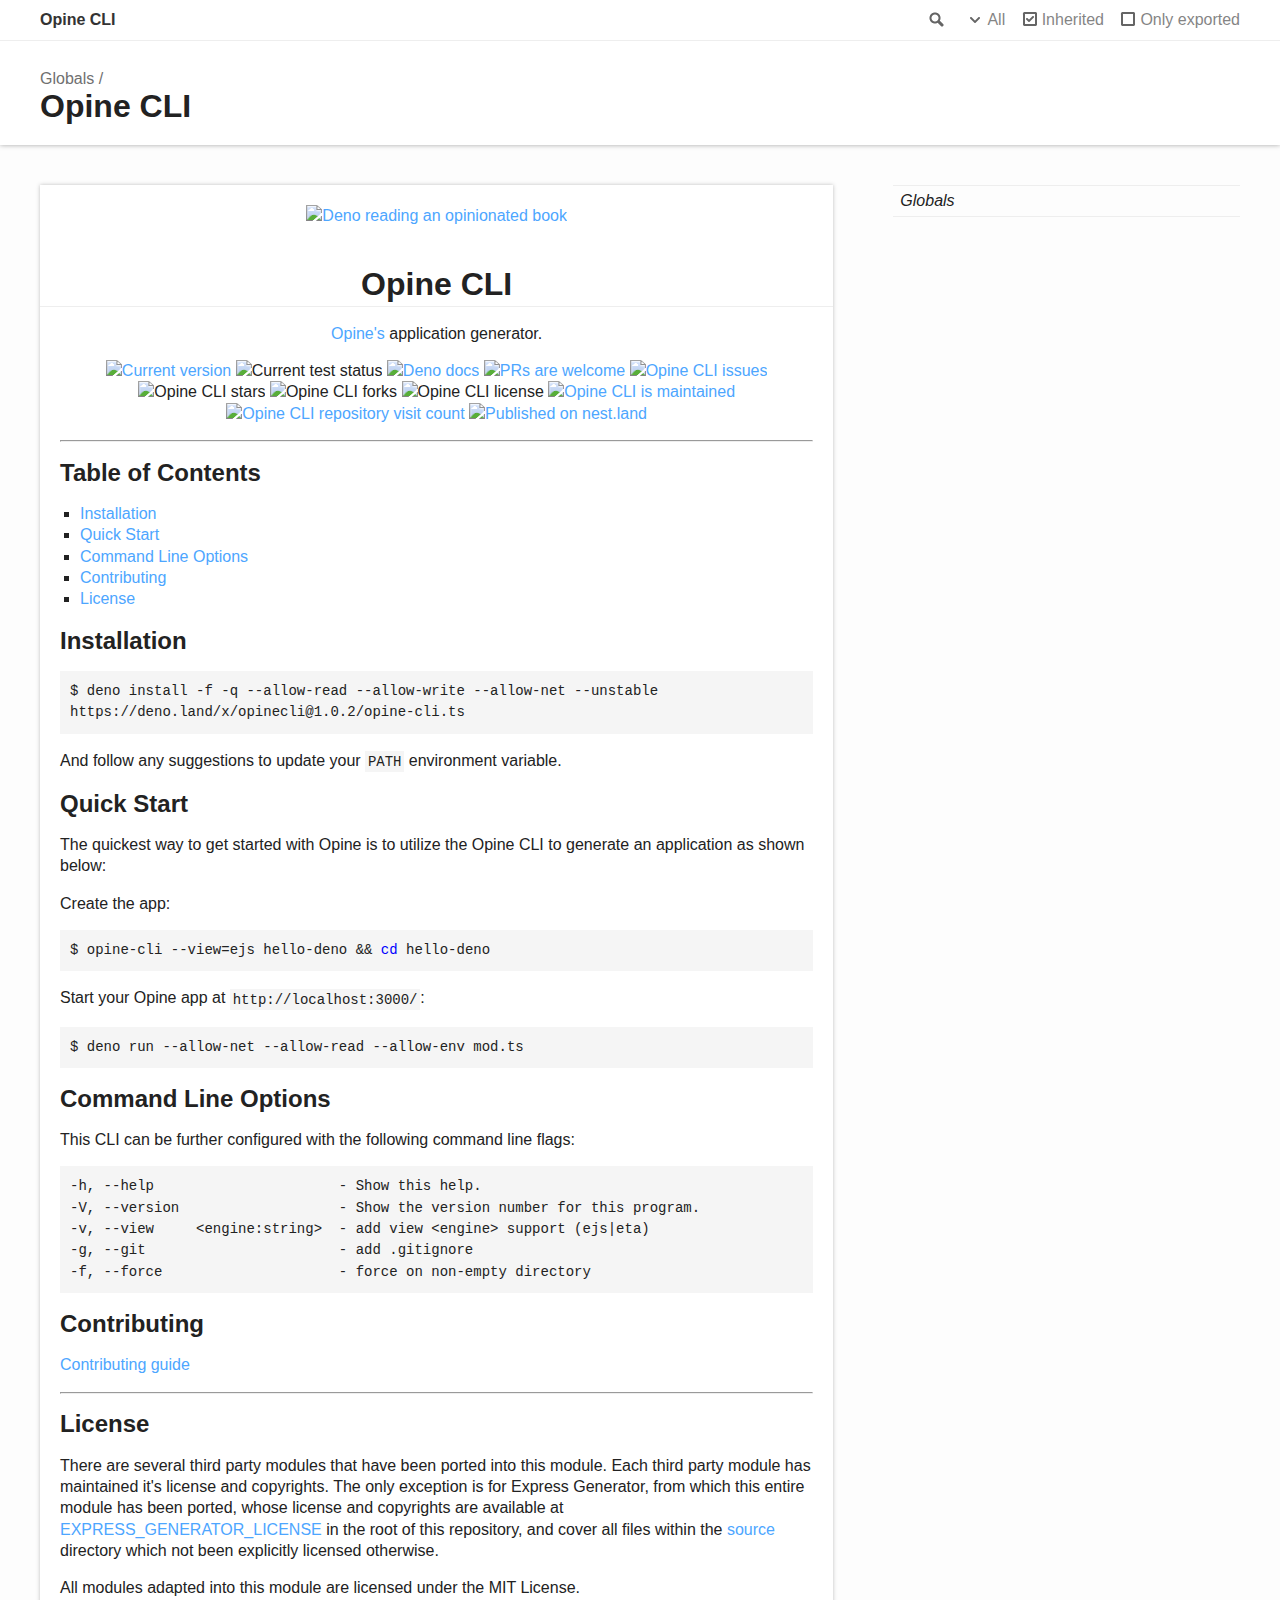
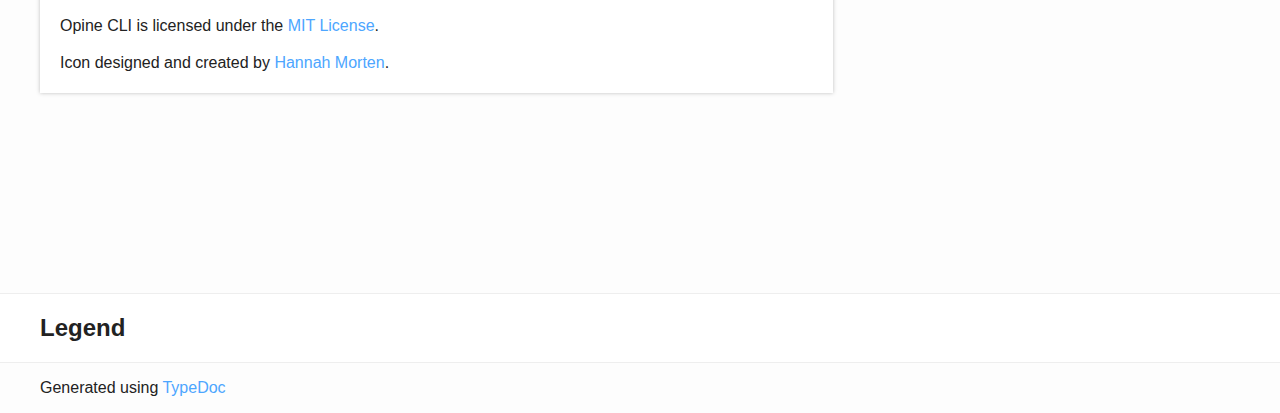
==== docs/index.html @ e6adaf99 "publish typedocs" ====
<!doctype html>
<html class="default no-js">
<head>
	<meta charset="utf-8">
	<meta http-equiv="X-UA-Compatible" content="IE=edge">
	<title>Opine CLI</title>
	<meta name="description" content="Documentation for Opine CLI">
	<meta name="viewport" content="width=device-width, initial-scale=1">
	<link rel="stylesheet" href="assets/css/main.css">
</head>
<body>
<header>
	<div class="tsd-page-toolbar">
		<div class="container">
			<div class="table-wrap">
				<div class="table-cell" id="tsd-search" data-index="assets/js/search.json" data-base=".">
					<div class="field">
						<label for="tsd-search-field" class="tsd-widget search no-caption">Search</label>
						<input id="tsd-search-field" type="text" />
					</div>
					<ul class="results">
						<li class="state loading">Preparing search index...</li>
						<li class="state failure">The search index is not available</li>
					</ul>
					<a href="index.html" class="title">Opine CLI</a>
				</div>
				<div class="table-cell" id="tsd-widgets">
					<div id="tsd-filter">
						<a href="#" class="tsd-widget options no-caption" data-toggle="options">Options</a>
						<div class="tsd-filter-group">
							<div class="tsd-select" id="tsd-filter-visibility">
								<span class="tsd-select-label">All</span>
								<ul class="tsd-select-list">
									<li data-value="public">Public</li>
									<li data-value="protected">Public/Protected</li>
									<li data-value="private" class="selected">All</li>
								</ul>
							</div>
							<input type="checkbox" id="tsd-filter-inherited" checked />
							<label class="tsd-widget" for="tsd-filter-inherited">Inherited</label>
							<input type="checkbox" id="tsd-filter-only-exported" />
							<label class="tsd-widget" for="tsd-filter-only-exported">Only exported</label>
						</div>
					</div>
					<a href="#" class="tsd-widget menu no-caption" data-toggle="menu">Menu</a>
				</div>
			</div>
		</div>
	</div>
	<div class="tsd-page-title">
		<div class="container">
			<ul class="tsd-breadcrumb">
				<li>
					<a href="globals.html">Globals</a>
				</li>
			</ul>
			<h1>Opine CLI</h1>
		</div>
	</div>
</header>
<div class="container container-main">
	<div class="row">
		<div class="col-8 col-content">
			<div class="tsd-panel tsd-typography">
				<p align="center">
					<a href="https://www.linkedin.com/in/hannah-morten-b1218017a/"><img height="200" style="height:200px;" src="https://github.com/cmorten/opine-cli/raw/main/.github/icon.png" alt="Deno reading an opinionated book"></a>
					<h1 align="center">Opine CLI</h1>
				</p>
				<p align="center">
				<a href="https://github.com/asos-craigmorten/opine">Opine's</a> application generator.</p>
				<p align="center">
					<a href="https://github.com/cmorten/opine-cli/tags/"><img src="https://img.shields.io/github/tag/cmorten/opine-cli" alt="Current version" /></a>
					<img src="https://github.com/cmorten/opine-cli/workflows/Test/badge.svg" alt="Current test status" />
					<a href="https://doc.deno.land/https/deno.land/x/opinecli/opine-cli.ts"><img src="https://doc.deno.land/badge.svg" alt="Deno docs" /></a>
					<a href="http://makeapullrequest.com"><img src="https://img.shields.io/badge/PRs-welcome-brightgreen.svg" alt="PRs are welcome" /></a>
					<a href="https://github.com/cmorten/opine-cli/issues/"><img src="https://img.shields.io/github/issues/cmorten/opine-cli" alt="Opine CLI issues" /></a>
					<img src="https://img.shields.io/github/stars/cmorten/opine-cli" alt="Opine CLI stars" />
					<img src="https://img.shields.io/github/forks/cmorten/opine-cli" alt="Opine CLI forks" />
					<img src="https://img.shields.io/github/license/cmorten/opine-cli" alt="Opine CLI license" />
					<a href="https://github.com/cmorten/opine-cli/graphs/commit-activity"><img src="https://img.shields.io/badge/Maintained%3F-yes-green.svg" alt="Opine CLI is maintained" /></a>
					<a href="http://hits.dwyl.com/cmorten/opine-cli"><img src="http://hits.dwyl.com/cmorten/opine-cli.svg" alt="Opine CLI repository visit count" /></a>
					<a href="https://nest.land/package/opinecli"><img src="https://nest.land/badge.svg" alt="Published on nest.land" /></a>
				</p>
				<hr>
				<a href="#table-of-contents" id="table-of-contents" style="color: inherit; text-decoration: none;">
					<h2>Table of Contents</h2>
				</a>
				<ul>
					<li><a href="#installation">Installation</a></li>
					<li><a href="#quick-start">Quick Start</a></li>
					<li><a href="#command-line-options">Command Line Options</a></li>
					<li><a href="#contributing">Contributing</a></li>
					<li><a href="#license">License</a></li>
				</ul>
				<a href="#installation" id="installation" style="color: inherit; text-decoration: none;">
					<h2>Installation</h2>
				</a>
				<pre><code class="language-console"><span class="hljs-meta">$</span><span class="bash"> deno install -f -q --allow-read --allow-write --allow-net --unstable https://deno.land/x/opinecli@1.0.2/opine-cli.ts</span></code></pre>
				<p>And follow any suggestions to update your <code>PATH</code> environment variable.</p>
				<a href="#quick-start" id="quick-start" style="color: inherit; text-decoration: none;">
					<h2>Quick Start</h2>
				</a>
				<p>The quickest way to get started with Opine is to utilize the Opine CLI to generate an application as shown below:</p>
				<p>Create the app:</p>
				<pre><code class="language-console"><span class="hljs-meta">$</span><span class="bash"> opine-cli --view=ejs hello-deno &amp;&amp; <span class="hljs-built_in">cd</span> hello-deno</span></code></pre>
				<p>Start your Opine app at <code>http://localhost:3000/</code>:</p>
				<pre><code class="language-console"><span class="hljs-meta">$</span><span class="bash"> deno run --allow-net --allow-read --allow-env mod.ts</span></code></pre>
				<a href="#command-line-options" id="command-line-options" style="color: inherit; text-decoration: none;">
					<h2>Command Line Options</h2>
				</a>
				<p>This CLI can be further configured with the following command line flags:</p>
				<pre><code class="language-txt">-h, --help                      - Show this help.
-V, --version                   - Show the version number for this program.  
-v, --view     &lt;engine:string&gt;  - add view &lt;engine&gt; support (ejs|eta)        
-g, --git                       - add .gitignore                             
-f, --force                     - force on non-empty directory     </code></pre>
				<a href="#contributing" id="contributing" style="color: inherit; text-decoration: none;">
					<h2>Contributing</h2>
				</a>
				<p><a href="https://github.com/cmorten/opine-cli/blob/main/.github/CONTRIBUTING.md">Contributing guide</a></p>
				<hr>
				<a href="#license" id="license" style="color: inherit; text-decoration: none;">
					<h2>License</h2>
				</a>
				<p>There are several third party modules that have been ported into this module. Each third party module has maintained it&#39;s license and copyrights. The only exception is for Express Generator, from which this entire module has been ported, whose license and copyrights are available at <a href="./EXPRESS_GENERATOR_LICENSE.md">EXPRESS_GENERATOR_LICENSE</a> in the root of this repository, and cover all files within the <a href="./src">source</a> directory which not been explicitly licensed otherwise.</p>
				<p>All modules adapted into this module are licensed under the MIT License.</p>
				<p>Opine CLI is licensed under the <a href="./LICENSE.md">MIT License</a>.</p>
				<p>Icon designed and created by <a href="https://www.linkedin.com/in/hannah-morten-b1218017a/">Hannah Morten</a>.</p>
			</div>
		</div>
		<div class="col-4 col-menu menu-sticky-wrap menu-highlight">
			<nav class="tsd-navigation primary">
				<ul>
					<li class="globals  ">
						<a href="globals.html"><em>Globals</em></a>
					</li>
				</ul>
			</nav>
			<nav class="tsd-navigation secondary menu-sticky">
				<ul class="before-current">
				</ul>
			</nav>
		</div>
	</div>
</div>
<footer class="with-border-bottom">
	<div class="container">
		<h2>Legend</h2>
		<div class="tsd-legend-group">
		</div>
	</div>
</footer>
<div class="container tsd-generator">
	<p>Generated using <a href="https://typedoc.org/" target="_blank">TypeDoc</a></p>
</div>
<div class="overlay"></div>
<script src="assets/js/main.js"></script>
</body>
</html>
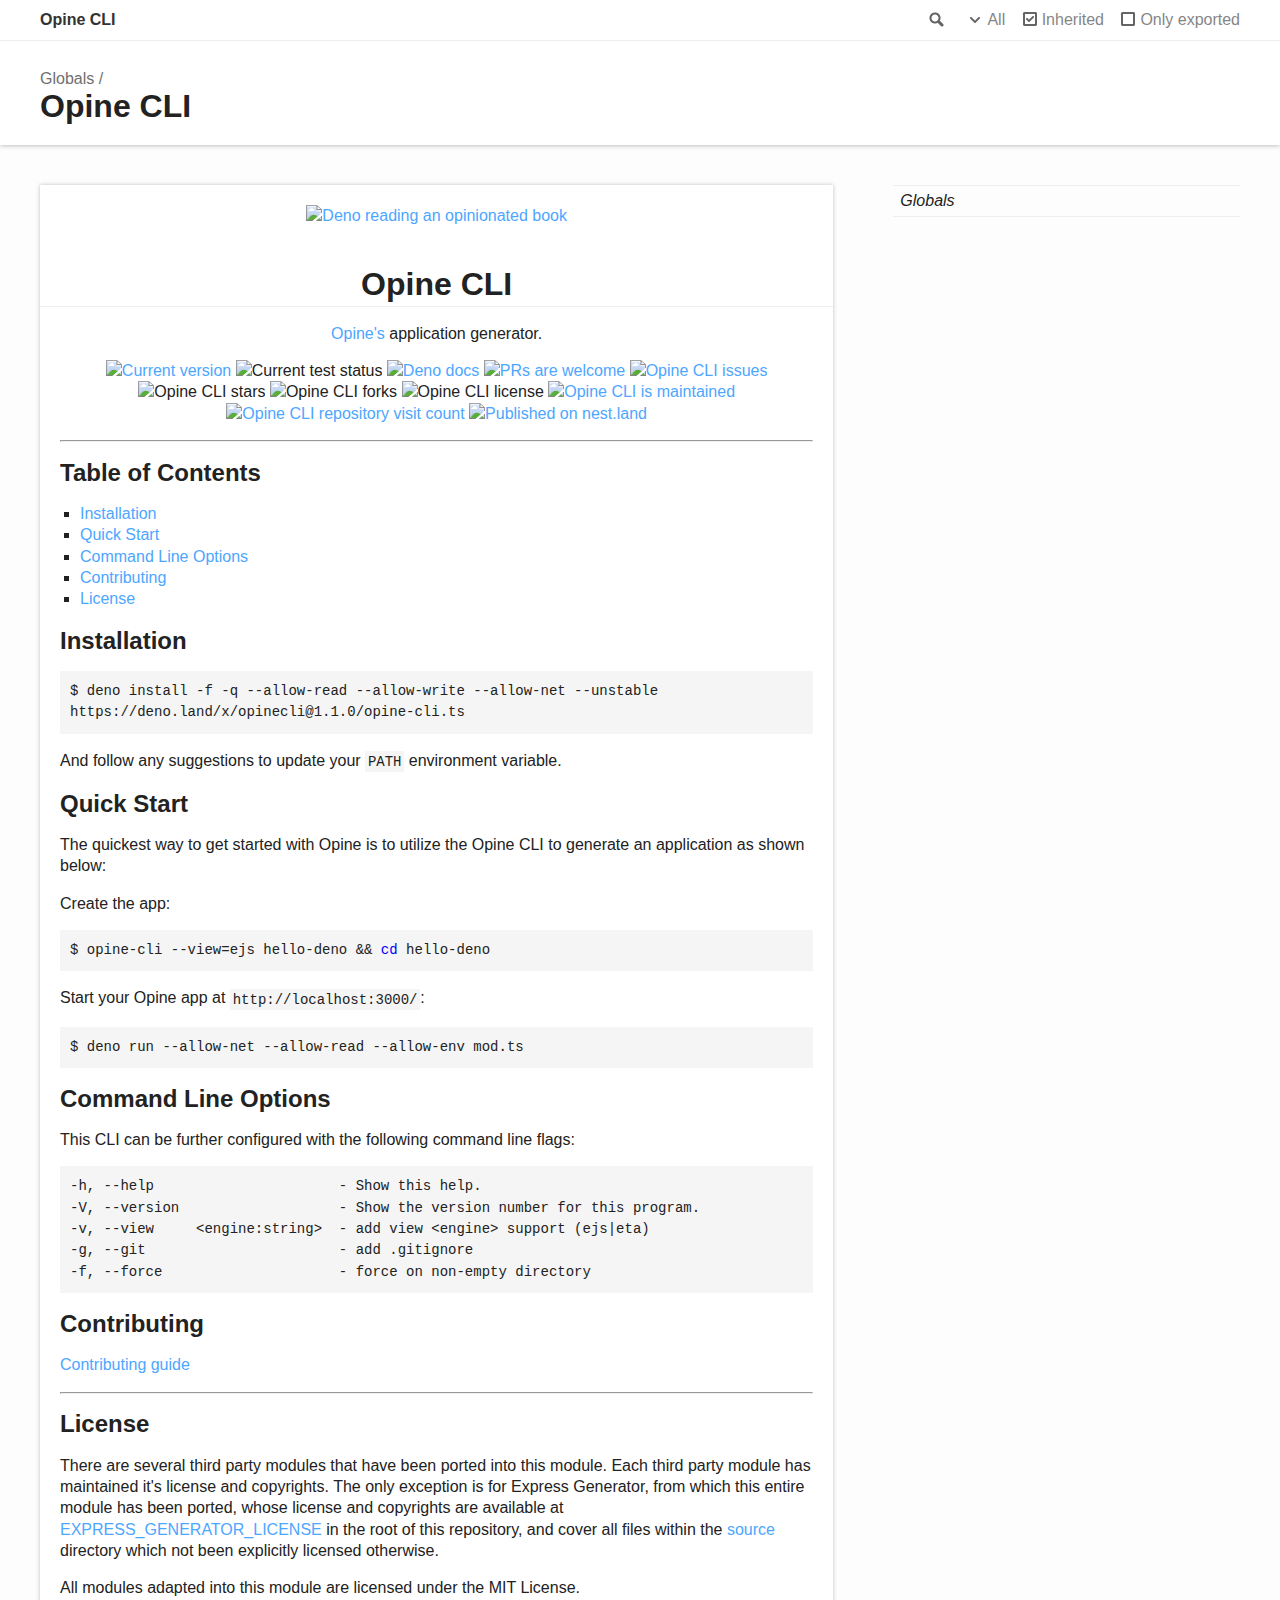
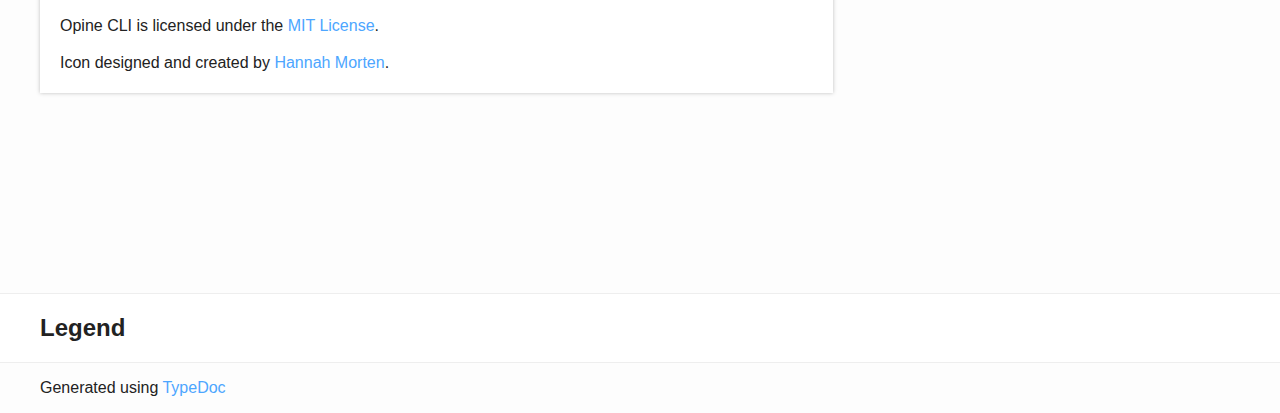
==== commit d1d1c19b: "feat: 1.1.0" ====
--- a/docs/index.html
+++ b/docs/index.html
@@ -95,7 +95,7 @@
 				<a href="#installation" id="installation" style="color: inherit; text-decoration: none;">
 					<h2>Installation</h2>
 				</a>
-				<pre><code class="language-console"><span class="hljs-meta">$</span><span class="bash"> deno install -f -q --allow-read --allow-write --allow-net --unstable https://deno.land/x/opinecli@1.0.2/opine-cli.ts</span></code></pre>
+				<pre><code class="language-console"><span class="hljs-meta">$</span><span class="bash"> deno install -f -q --allow-read --allow-write --allow-net --unstable https://deno.land/x/opinecli@1.1.0/opine-cli.ts</span></code></pre>
 				<p>And follow any suggestions to update your <code>PATH</code> environment variable.</p>
 				<a href="#quick-start" id="quick-start" style="color: inherit; text-decoration: none;">
 					<h2>Quick Start</h2>
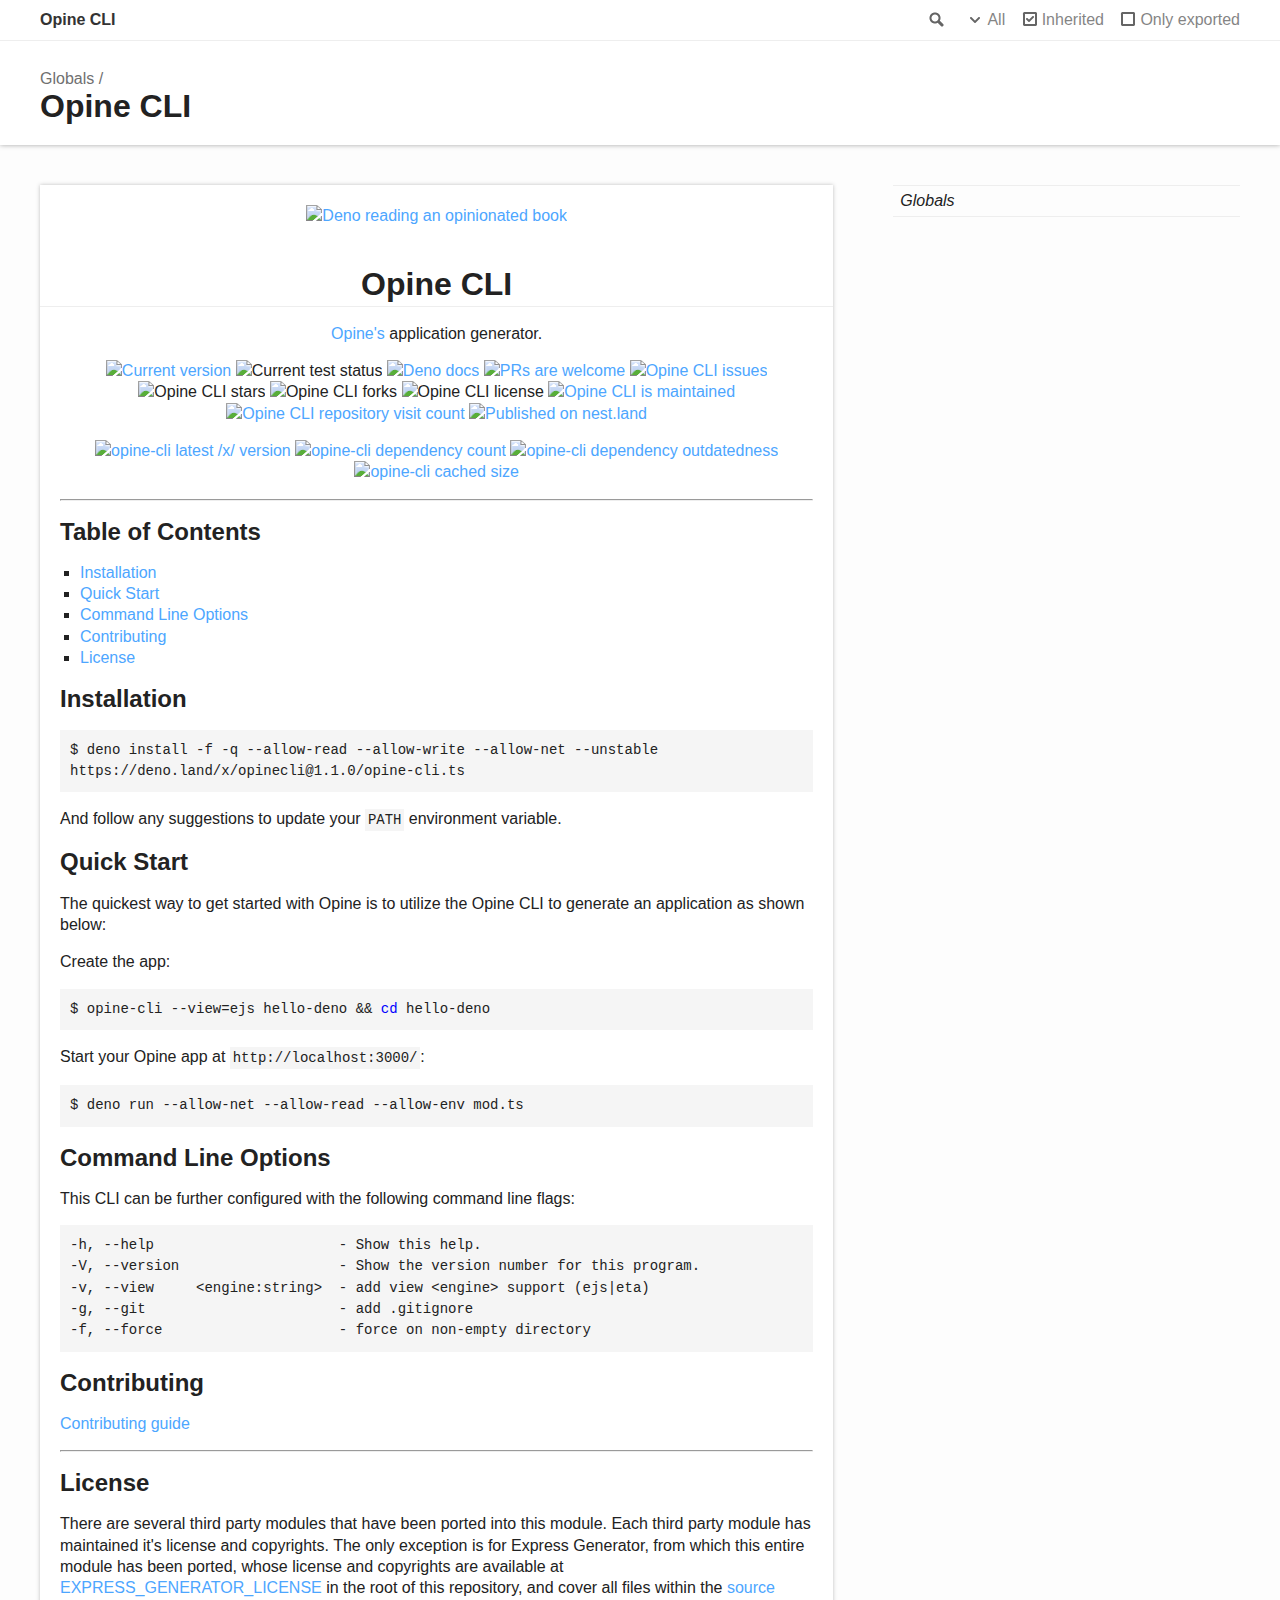
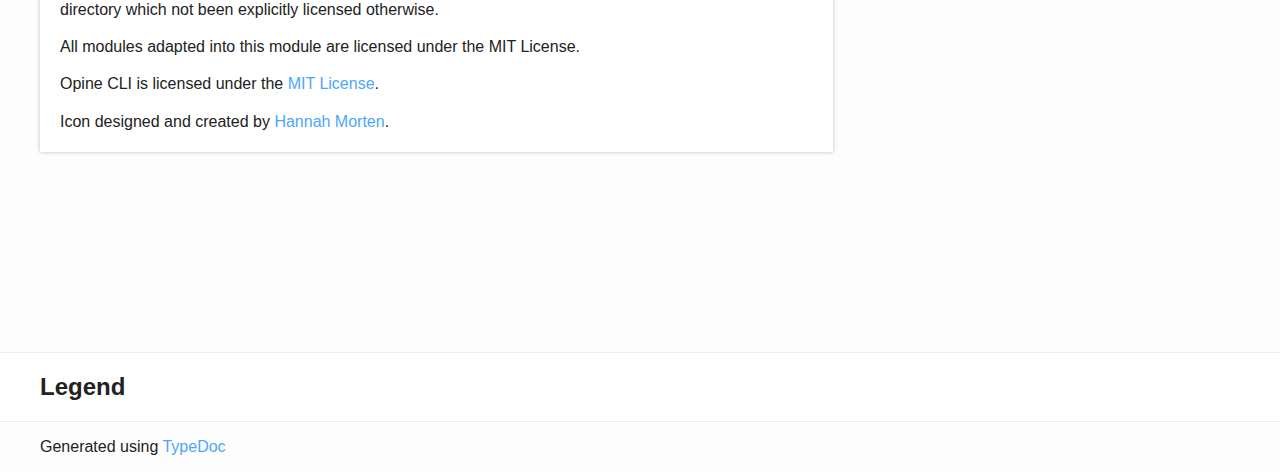
==== commit 25563d7d: "publish typedocs" ====
--- a/docs/index.html
+++ b/docs/index.html
@@ -81,6 +81,12 @@
 					<a href="http://hits.dwyl.com/cmorten/opine-cli"><img src="http://hits.dwyl.com/cmorten/opine-cli.svg" alt="Opine CLI repository visit count" /></a>
 					<a href="https://nest.land/package/opinecli"><img src="https://nest.land/badge.svg" alt="Published on nest.land" /></a>
 				</p>
+				<p align="center">
+					<a href="https://deno.land/x/opinecli"><img src="https://img.shields.io/endpoint?url=https%3A%2F%2Fdeno-visualizer.danopia.net%2Fshields%2Flatest-version%2Fx%2Fopinecli%2Fmod.ts" alt="opine-cli latest /x/ version" /></a>
+					<a href="https://deno-visualizer.danopia.net/dependencies-of/https/deno.land/x/opinecli/mod.ts"><img src="https://img.shields.io/endpoint?url=https%3A%2F%2Fdeno-visualizer.danopia.net%2Fshields%2Fdep-count%2Fx%2Fopinecli%2Fmod.ts" alt="opine-cli dependency count" /></a>
+					<a href="https://deno-visualizer.danopia.net/dependencies-of/https/deno.land/x/opinecli/mod.ts"><img src="https://img.shields.io/endpoint?url=https%3A%2F%2Fdeno-visualizer.danopia.net%2Fshields%2Fupdates%2Fx%2Fopinecli%2Fmod.ts" alt="opine-cli dependency outdatedness" /></a>
+					<a href="https://deno-visualizer.danopia.net/dependencies-of/https/deno.land/x/opinecli/mod.ts"><img src="https://img.shields.io/endpoint?url=https%3A%2F%2Fdeno-visualizer.danopia.net%2Fshields%2Fcache-size%2Fx%2Fopinecli%2Fmod.ts" alt="opine-cli cached size" /></a>
+				</p>
 				<hr>
 				<a href="#table-of-contents" id="table-of-contents" style="color: inherit; text-decoration: none;">
 					<h2>Table of Contents</h2>
@@ -95,16 +101,19 @@
 				<a href="#installation" id="installation" style="color: inherit; text-decoration: none;">
 					<h2>Installation</h2>
 				</a>
-				<pre><code class="language-console"><span class="hljs-meta">$</span><span class="bash"> deno install -f -q --allow-read --allow-write --allow-net --unstable https://deno.land/x/opinecli@1.1.0/opine-cli.ts</span></code></pre>
+				<pre><code class="language-console"><span class="hljs-meta">$</span><span class="bash"> deno install -f -q --allow-read --allow-write --allow-net --unstable https://deno.land/x/opinecli@1.1.0/opine-cli.ts</span>
+</code></pre>
 				<p>And follow any suggestions to update your <code>PATH</code> environment variable.</p>
 				<a href="#quick-start" id="quick-start" style="color: inherit; text-decoration: none;">
 					<h2>Quick Start</h2>
 				</a>
 				<p>The quickest way to get started with Opine is to utilize the Opine CLI to generate an application as shown below:</p>
 				<p>Create the app:</p>
-				<pre><code class="language-console"><span class="hljs-meta">$</span><span class="bash"> opine-cli --view=ejs hello-deno &amp;&amp; <span class="hljs-built_in">cd</span> hello-deno</span></code></pre>
+				<pre><code class="language-console"><span class="hljs-meta">$</span><span class="bash"> opine-cli --view=ejs hello-deno &amp;&amp; <span class="hljs-built_in">cd</span> hello-deno</span>
+</code></pre>
 				<p>Start your Opine app at <code>http://localhost:3000/</code>:</p>
-				<pre><code class="language-console"><span class="hljs-meta">$</span><span class="bash"> deno run --allow-net --allow-read --allow-env mod.ts</span></code></pre>
+				<pre><code class="language-console"><span class="hljs-meta">$</span><span class="bash"> deno run --allow-net --allow-read --allow-env mod.ts</span>
+</code></pre>
 				<a href="#command-line-options" id="command-line-options" style="color: inherit; text-decoration: none;">
 					<h2>Command Line Options</h2>
 				</a>
@@ -113,7 +122,8 @@
 -V, --version                   - Show the version number for this program.  
 -v, --view     &lt;engine:string&gt;  - add view &lt;engine&gt; support (ejs|eta)        
 -g, --git                       - add .gitignore                             
--f, --force                     - force on non-empty directory     </code></pre>
+-f, --force                     - force on non-empty directory     
+</code></pre>
 				<a href="#contributing" id="contributing" style="color: inherit; text-decoration: none;">
 					<h2>Contributing</h2>
 				</a>
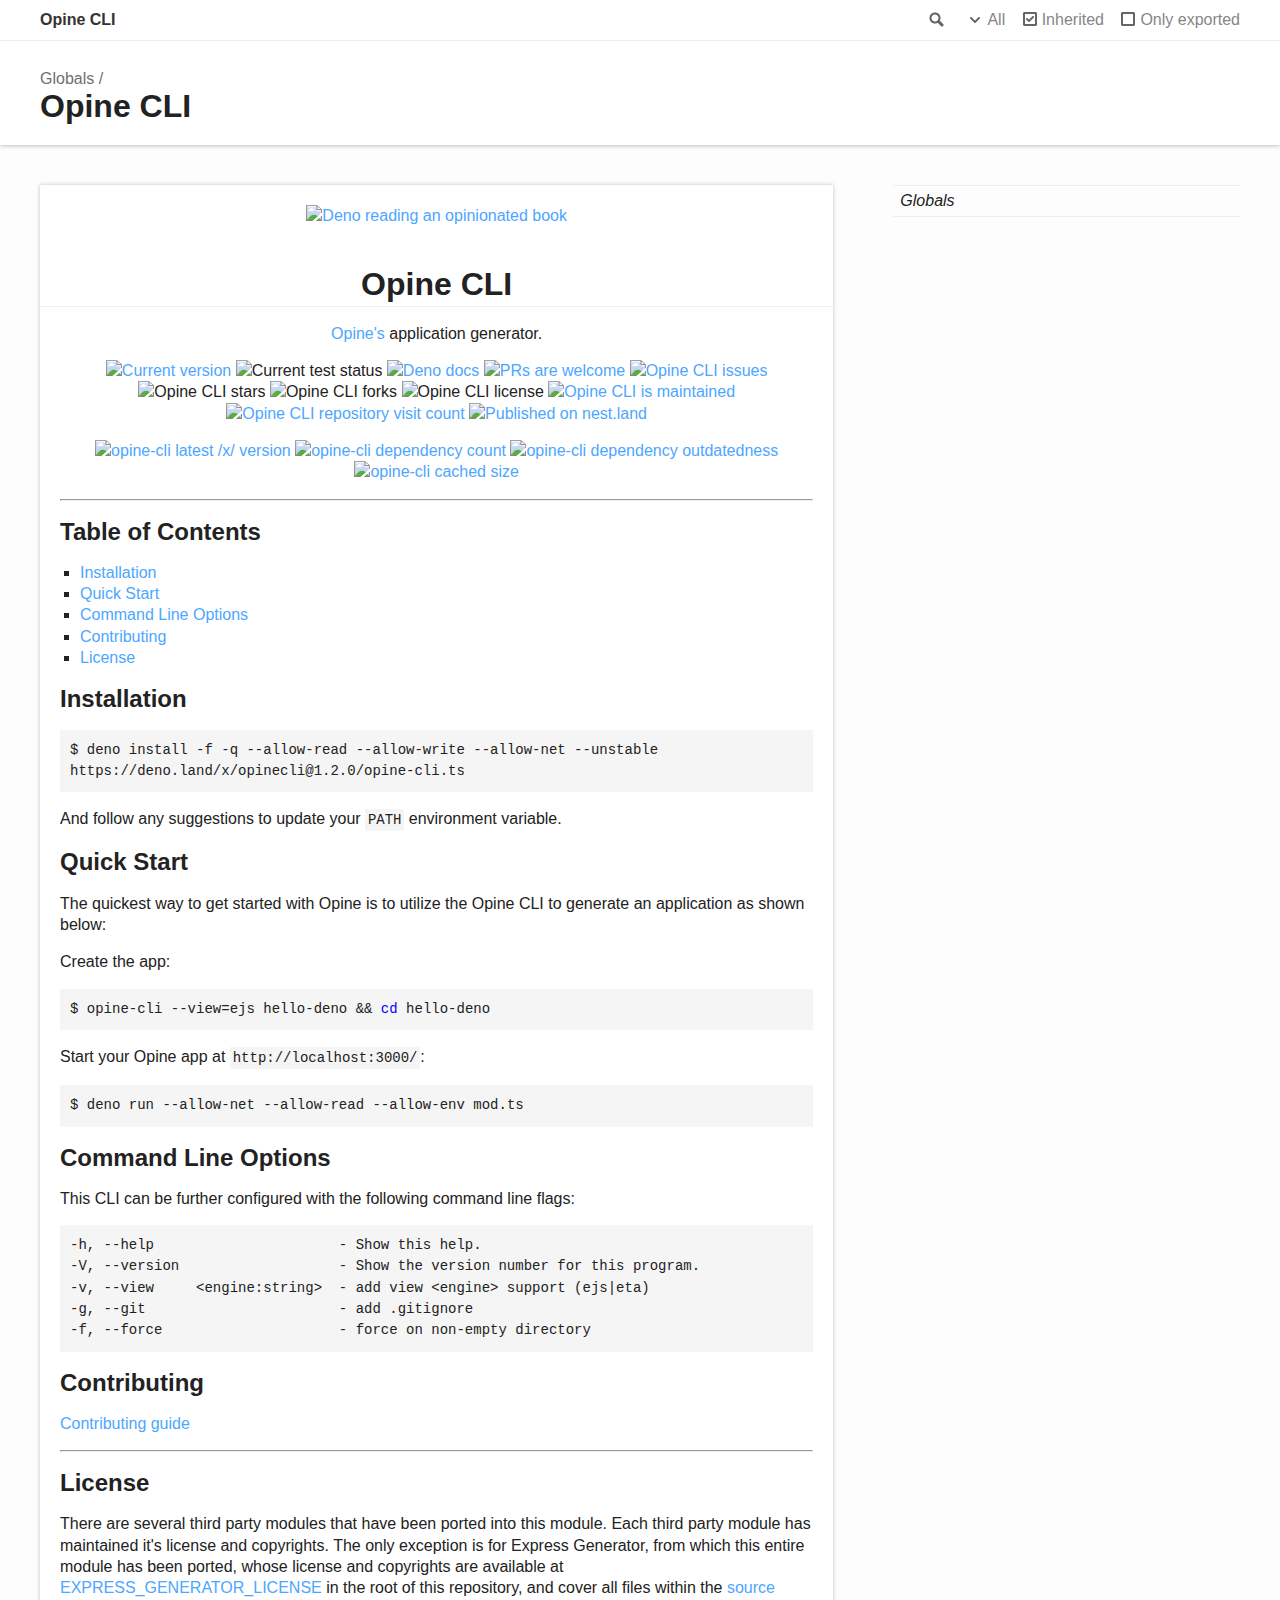
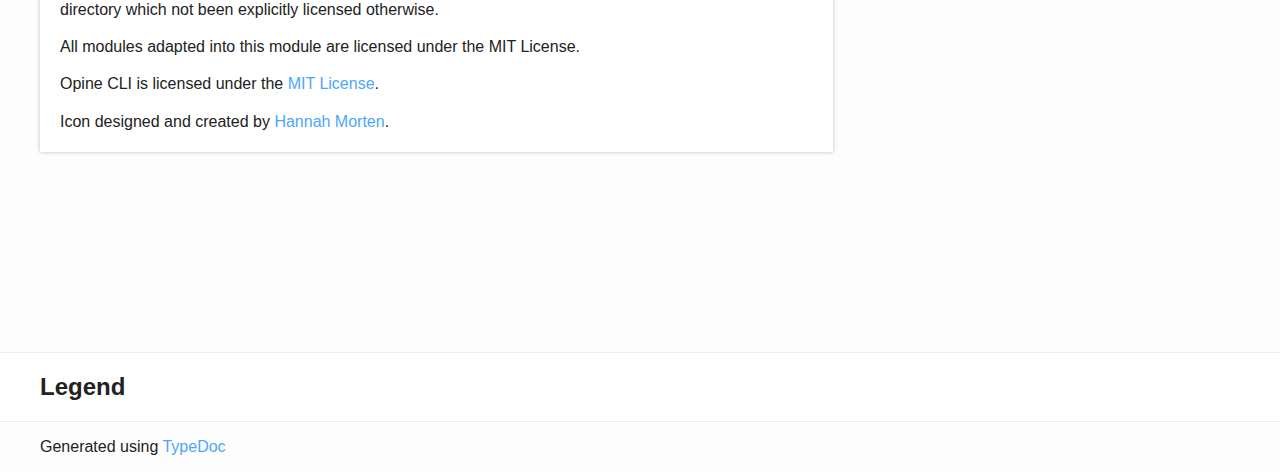
==== commit 0b0ca370: "feat: deno 1.9.2" ====
--- a/docs/index.html
+++ b/docs/index.html
@@ -82,10 +82,10 @@
 					<a href="https://nest.land/package/opinecli"><img src="https://nest.land/badge.svg" alt="Published on nest.land" /></a>
 				</p>
 				<p align="center">
-					<a href="https://deno.land/x/opinecli"><img src="https://img.shields.io/endpoint?url=https%3A%2F%2Fdeno-visualizer.danopia.net%2Fshields%2Flatest-version%2Fx%2Fopinecli%2Fmod.ts" alt="opine-cli latest /x/ version" /></a>
-					<a href="https://deno-visualizer.danopia.net/dependencies-of/https/deno.land/x/opinecli/mod.ts"><img src="https://img.shields.io/endpoint?url=https%3A%2F%2Fdeno-visualizer.danopia.net%2Fshields%2Fdep-count%2Fx%2Fopinecli%2Fmod.ts" alt="opine-cli dependency count" /></a>
-					<a href="https://deno-visualizer.danopia.net/dependencies-of/https/deno.land/x/opinecli/mod.ts"><img src="https://img.shields.io/endpoint?url=https%3A%2F%2Fdeno-visualizer.danopia.net%2Fshields%2Fupdates%2Fx%2Fopinecli%2Fmod.ts" alt="opine-cli dependency outdatedness" /></a>
-					<a href="https://deno-visualizer.danopia.net/dependencies-of/https/deno.land/x/opinecli/mod.ts"><img src="https://img.shields.io/endpoint?url=https%3A%2F%2Fdeno-visualizer.danopia.net%2Fshields%2Fcache-size%2Fx%2Fopinecli%2Fmod.ts" alt="opine-cli cached size" /></a>
+					<a href="https://deno.land/x/opinecli"><img src="https://img.shields.io/endpoint?url=https%3A%2F%2Fdeno-visualizer.danopia.net%2Fshields%2Flatest-version%2Fx%2Fopinecli%2Fopine-cli.ts" alt="opine-cli latest /x/ version" /></a>
+					<a href="https://deno-visualizer.danopia.net/dependencies-of/https/deno.land/x/opinecli/opine-cli.ts"><img src="https://img.shields.io/endpoint?url=https%3A%2F%2Fdeno-visualizer.danopia.net%2Fshields%2Fdep-count%2Fx%2Fopinecli%2Fopine-cli.ts" alt="opine-cli dependency count" /></a>
+					<a href="https://deno-visualizer.danopia.net/dependencies-of/https/deno.land/x/opinecli/opine-cli.ts"><img src="https://img.shields.io/endpoint?url=https%3A%2F%2Fdeno-visualizer.danopia.net%2Fshields%2Fupdates%2Fx%2Fopinecli%2Fopine-cli.ts" alt="opine-cli dependency outdatedness" /></a>
+					<a href="https://deno-visualizer.danopia.net/dependencies-of/https/deno.land/x/opinecli/opine-cli.ts"><img src="https://img.shields.io/endpoint?url=https%3A%2F%2Fdeno-visualizer.danopia.net%2Fshields%2Fcache-size%2Fx%2Fopinecli%2Fopine-cli.ts" alt="opine-cli cached size" /></a>
 				</p>
 				<hr>
 				<a href="#table-of-contents" id="table-of-contents" style="color: inherit; text-decoration: none;">
@@ -101,7 +101,7 @@
 				<a href="#installation" id="installation" style="color: inherit; text-decoration: none;">
 					<h2>Installation</h2>
 				</a>
-				<pre><code class="language-console"><span class="hljs-meta">$</span><span class="bash"> deno install -f -q --allow-read --allow-write --allow-net --unstable https://deno.land/x/opinecli@1.1.0/opine-cli.ts</span>
+				<pre><code class="language-console"><span class="hljs-meta">$</span><span class="bash"> deno install -f -q --allow-read --allow-write --allow-net --unstable https://deno.land/x/opinecli@1.2.0/opine-cli.ts</span>
 </code></pre>
 				<p>And follow any suggestions to update your <code>PATH</code> environment variable.</p>
 				<a href="#quick-start" id="quick-start" style="color: inherit; text-decoration: none;">
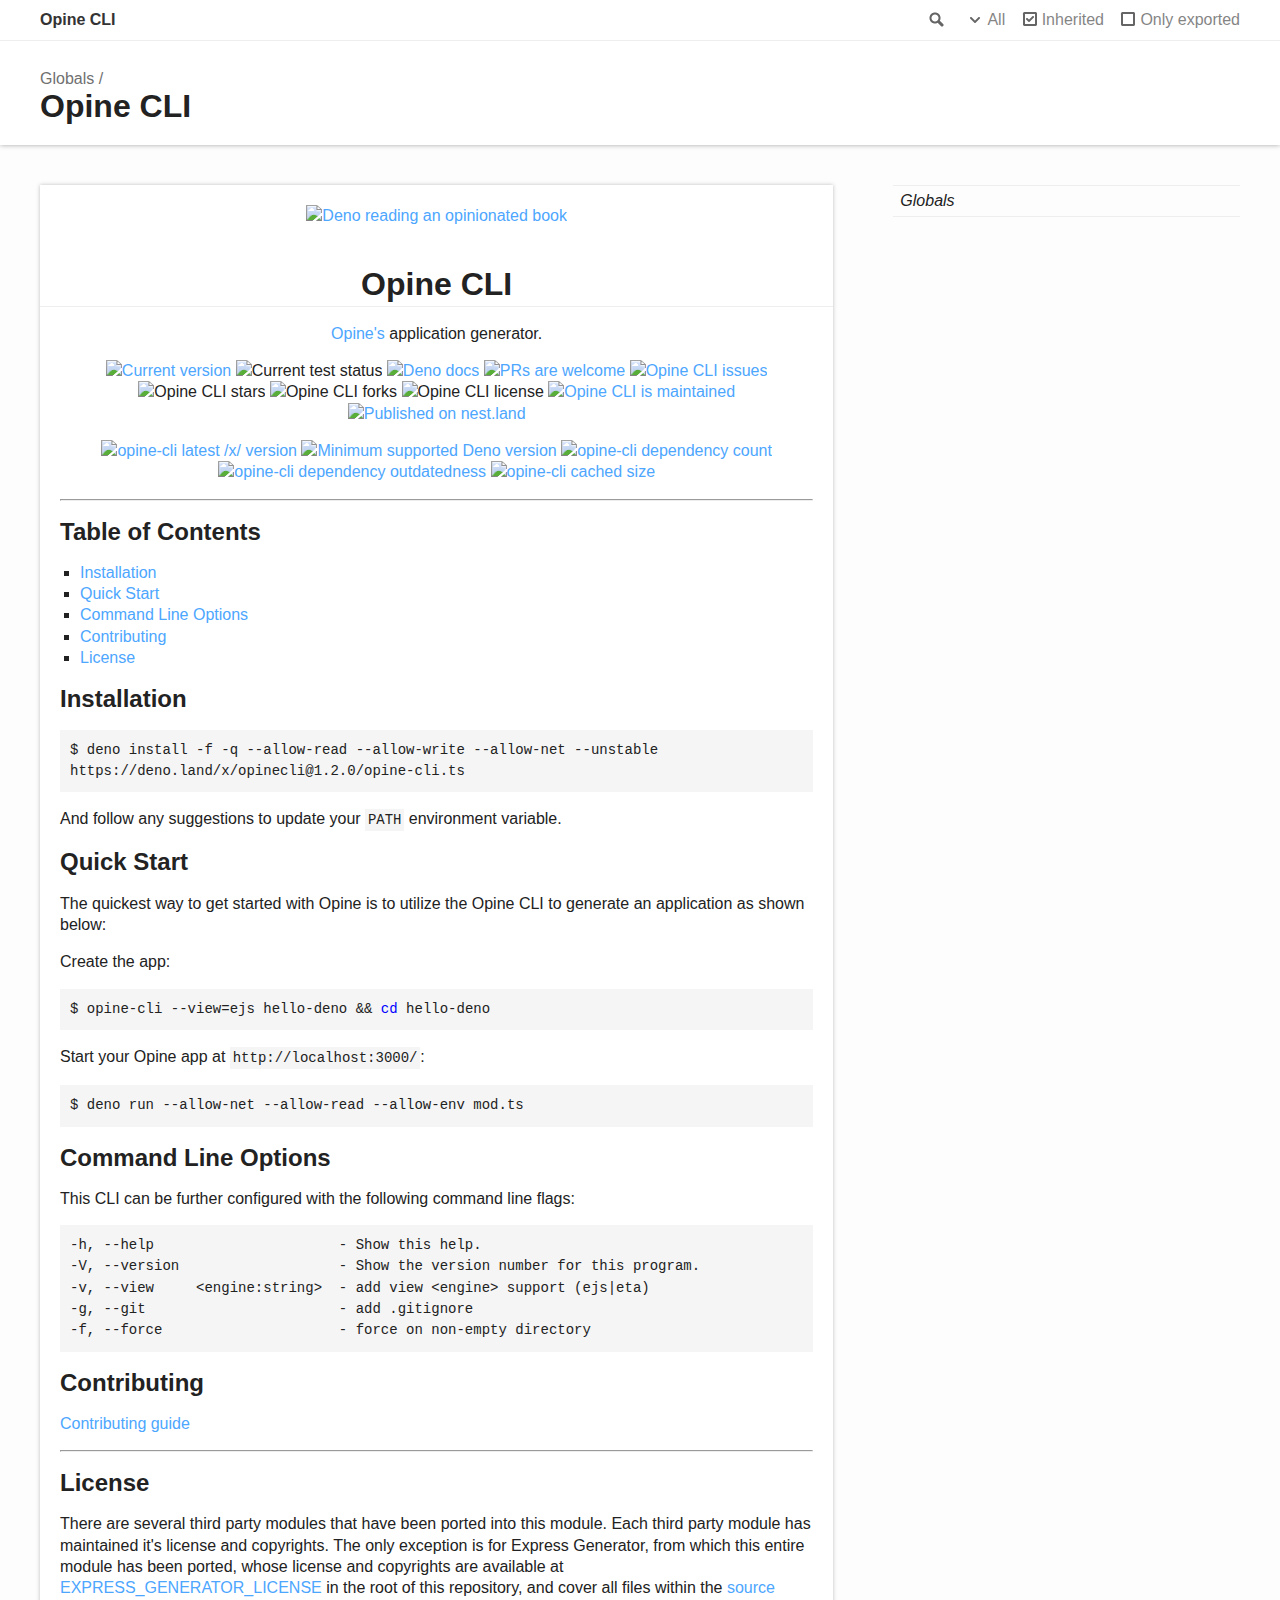
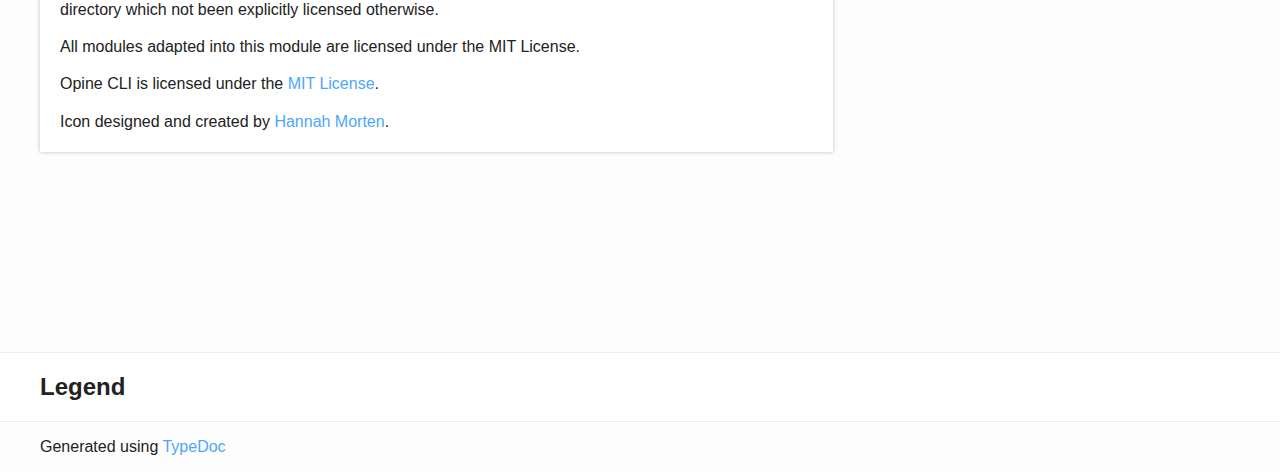
==== commit 44cb6714: "publish typedocs" ====
--- a/docs/index.html
+++ b/docs/index.html
@@ -78,11 +78,11 @@
 					<img src="https://img.shields.io/github/forks/cmorten/opine-cli" alt="Opine CLI forks" />
 					<img src="https://img.shields.io/github/license/cmorten/opine-cli" alt="Opine CLI license" />
 					<a href="https://github.com/cmorten/opine-cli/graphs/commit-activity"><img src="https://img.shields.io/badge/Maintained%3F-yes-green.svg" alt="Opine CLI is maintained" /></a>
-					<a href="http://hits.dwyl.com/cmorten/opine-cli"><img src="http://hits.dwyl.com/cmorten/opine-cli.svg" alt="Opine CLI repository visit count" /></a>
 					<a href="https://nest.land/package/opinecli"><img src="https://nest.land/badge.svg" alt="Published on nest.land" /></a>
 				</p>
 				<p align="center">
 					<a href="https://deno.land/x/opinecli"><img src="https://img.shields.io/endpoint?url=https%3A%2F%2Fdeno-visualizer.danopia.net%2Fshields%2Flatest-version%2Fx%2Fopinecli%2Fopine-cli.ts" alt="opine-cli latest /x/ version" /></a>
+					<a href="https://github.com/denoland/deno/blob/main/Releases.md"><img src="https://img.shields.io/badge/deno-^1.9.2-brightgreen?logo=deno" alt="Minimum supported Deno version" /></a>
 					<a href="https://deno-visualizer.danopia.net/dependencies-of/https/deno.land/x/opinecli/opine-cli.ts"><img src="https://img.shields.io/endpoint?url=https%3A%2F%2Fdeno-visualizer.danopia.net%2Fshields%2Fdep-count%2Fx%2Fopinecli%2Fopine-cli.ts" alt="opine-cli dependency count" /></a>
 					<a href="https://deno-visualizer.danopia.net/dependencies-of/https/deno.land/x/opinecli/opine-cli.ts"><img src="https://img.shields.io/endpoint?url=https%3A%2F%2Fdeno-visualizer.danopia.net%2Fshields%2Fupdates%2Fx%2Fopinecli%2Fopine-cli.ts" alt="opine-cli dependency outdatedness" /></a>
 					<a href="https://deno-visualizer.danopia.net/dependencies-of/https/deno.land/x/opinecli/opine-cli.ts"><img src="https://img.shields.io/endpoint?url=https%3A%2F%2Fdeno-visualizer.danopia.net%2Fshields%2Fcache-size%2Fx%2Fopinecli%2Fopine-cli.ts" alt="opine-cli cached size" /></a>
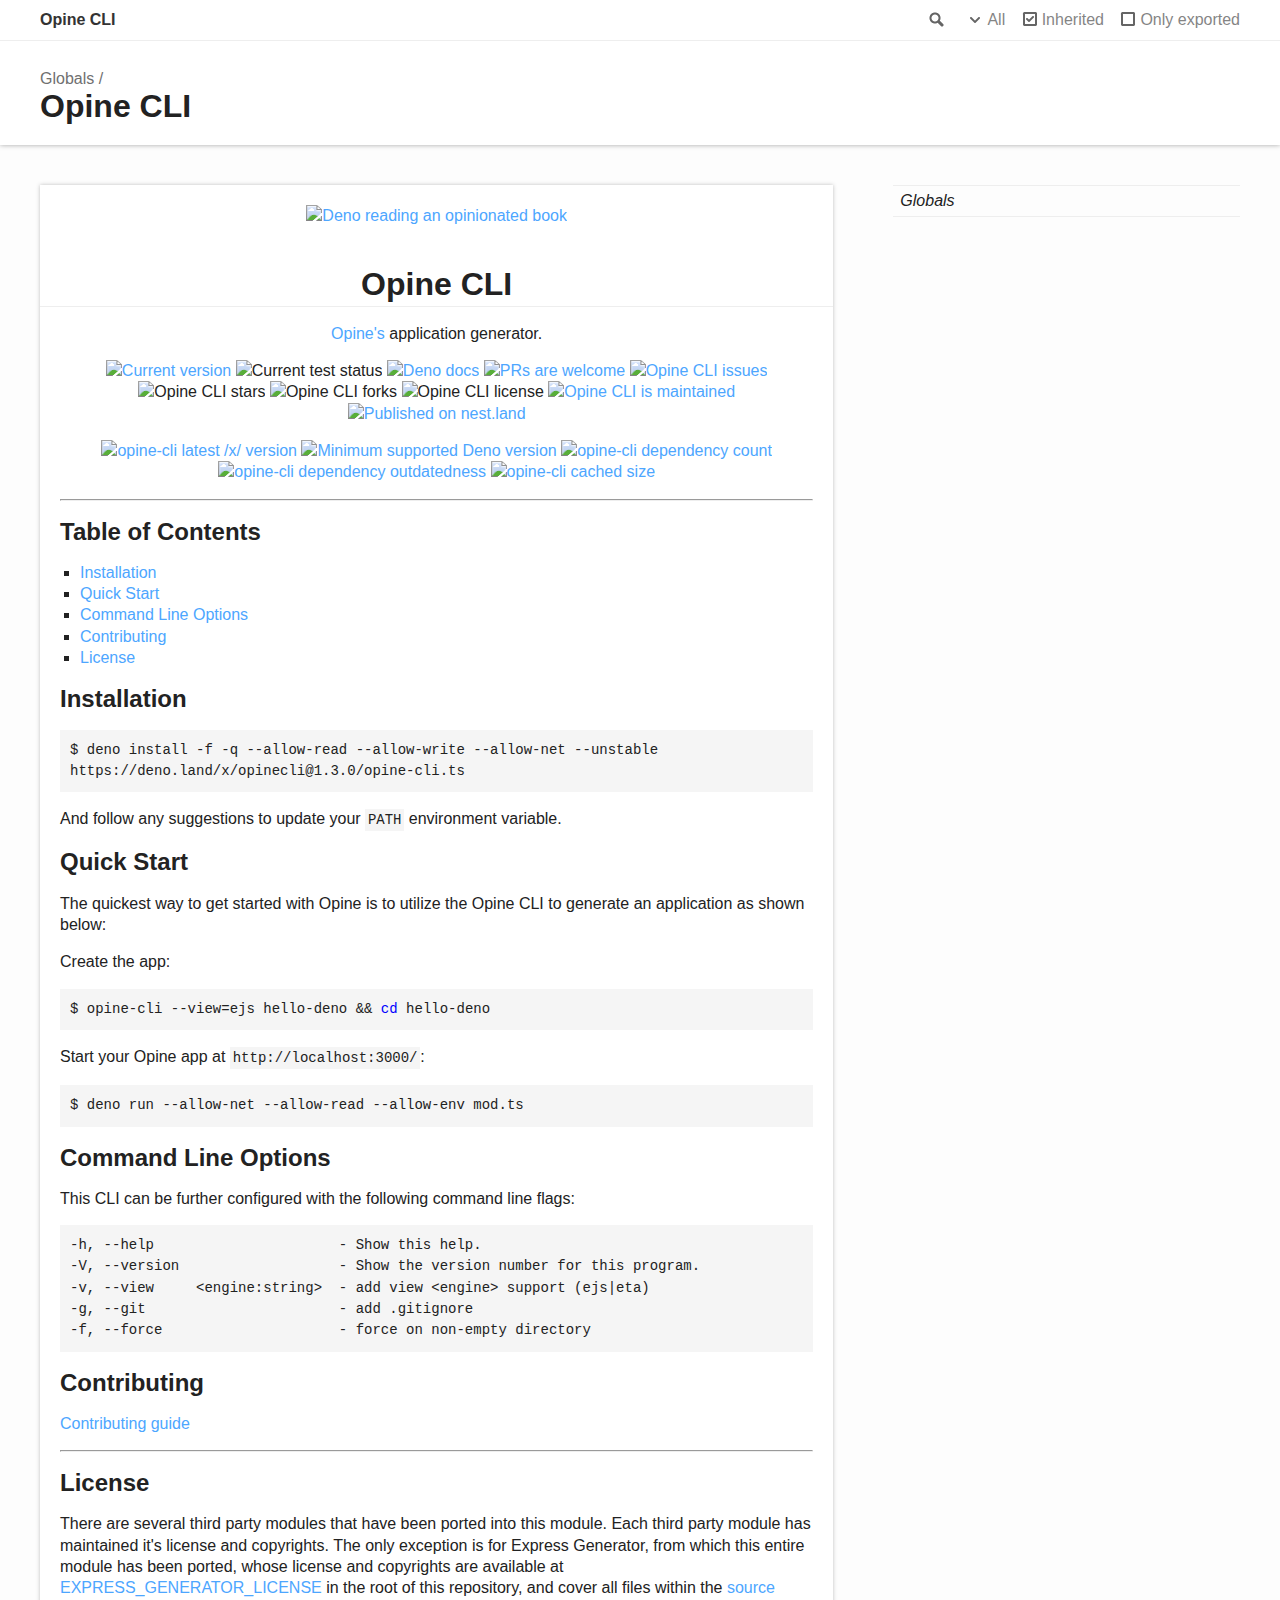
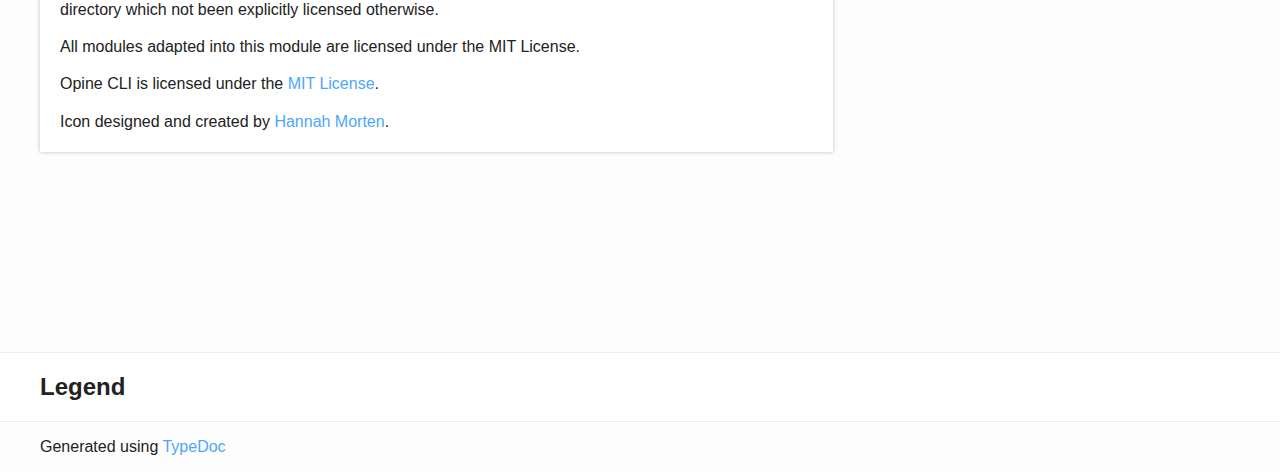
==== commit 13a121e4: "feat: 1.3.0" ====
--- a/docs/index.html
+++ b/docs/index.html
@@ -82,7 +82,7 @@
 				</p>
 				<p align="center">
 					<a href="https://deno.land/x/opinecli"><img src="https://img.shields.io/endpoint?url=https%3A%2F%2Fdeno-visualizer.danopia.net%2Fshields%2Flatest-version%2Fx%2Fopinecli%2Fopine-cli.ts" alt="opine-cli latest /x/ version" /></a>
-					<a href="https://github.com/denoland/deno/blob/main/Releases.md"><img src="https://img.shields.io/badge/deno-^1.9.2-brightgreen?logo=deno" alt="Minimum supported Deno version" /></a>
+					<a href="https://github.com/denoland/deno/blob/main/Releases.md"><img src="https://img.shields.io/badge/deno-^1.11.2-brightgreen?logo=deno" alt="Minimum supported Deno version" /></a>
 					<a href="https://deno-visualizer.danopia.net/dependencies-of/https/deno.land/x/opinecli/opine-cli.ts"><img src="https://img.shields.io/endpoint?url=https%3A%2F%2Fdeno-visualizer.danopia.net%2Fshields%2Fdep-count%2Fx%2Fopinecli%2Fopine-cli.ts" alt="opine-cli dependency count" /></a>
 					<a href="https://deno-visualizer.danopia.net/dependencies-of/https/deno.land/x/opinecli/opine-cli.ts"><img src="https://img.shields.io/endpoint?url=https%3A%2F%2Fdeno-visualizer.danopia.net%2Fshields%2Fupdates%2Fx%2Fopinecli%2Fopine-cli.ts" alt="opine-cli dependency outdatedness" /></a>
 					<a href="https://deno-visualizer.danopia.net/dependencies-of/https/deno.land/x/opinecli/opine-cli.ts"><img src="https://img.shields.io/endpoint?url=https%3A%2F%2Fdeno-visualizer.danopia.net%2Fshields%2Fcache-size%2Fx%2Fopinecli%2Fopine-cli.ts" alt="opine-cli cached size" /></a>
@@ -101,7 +101,7 @@
 				<a href="#installation" id="installation" style="color: inherit; text-decoration: none;">
 					<h2>Installation</h2>
 				</a>
-				<pre><code class="language-console"><span class="hljs-meta">$</span><span class="bash"> deno install -f -q --allow-read --allow-write --allow-net --unstable https://deno.land/x/opinecli@1.2.0/opine-cli.ts</span>
+				<pre><code class="language-console"><span class="hljs-meta">$</span><span class="bash"> deno install -f -q --allow-read --allow-write --allow-net --unstable https://deno.land/x/opinecli@1.3.0/opine-cli.ts</span>
 </code></pre>
 				<p>And follow any suggestions to update your <code>PATH</code> environment variable.</p>
 				<a href="#quick-start" id="quick-start" style="color: inherit; text-decoration: none;">
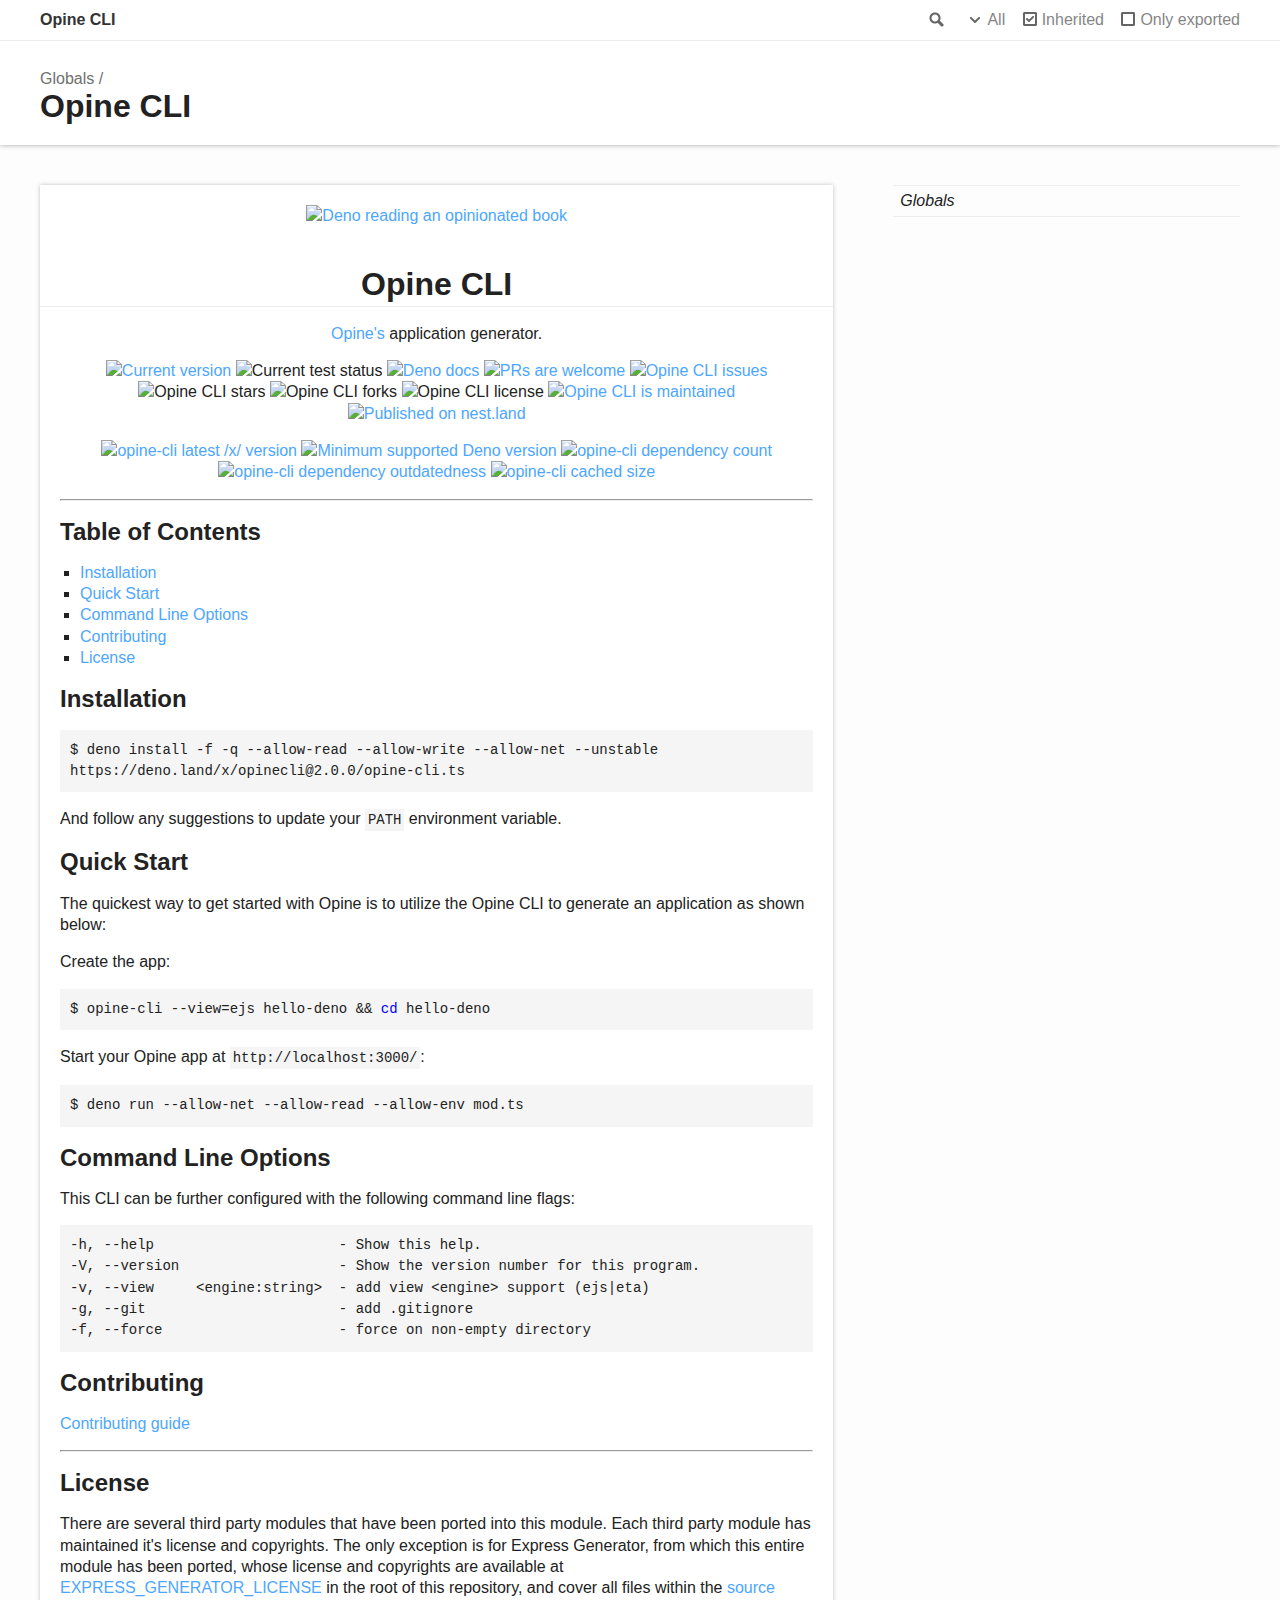
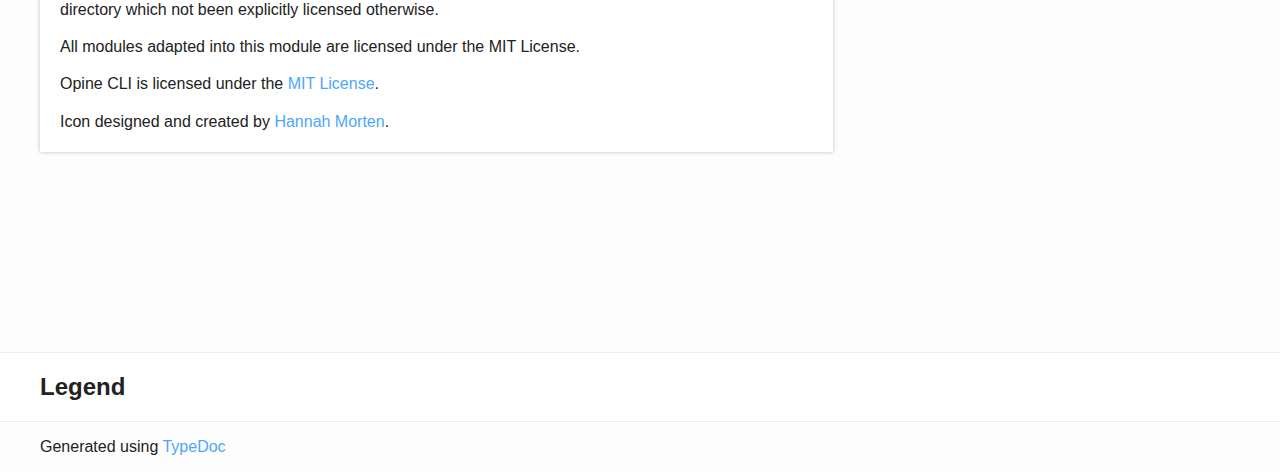
==== commit 7e2b0aa0: "feat: 2.0.0" ====
--- a/docs/index.html
+++ b/docs/index.html
@@ -82,7 +82,7 @@
 				</p>
 				<p align="center">
 					<a href="https://deno.land/x/opinecli"><img src="https://img.shields.io/endpoint?url=https%3A%2F%2Fdeno-visualizer.danopia.net%2Fshields%2Flatest-version%2Fx%2Fopinecli%2Fopine-cli.ts" alt="opine-cli latest /x/ version" /></a>
-					<a href="https://github.com/denoland/deno/blob/main/Releases.md"><img src="https://img.shields.io/badge/deno-^1.11.2-brightgreen?logo=deno" alt="Minimum supported Deno version" /></a>
+					<a href="https://github.com/denoland/deno/blob/main/Releases.md"><img src="https://img.shields.io/badge/deno-^1.17.1-brightgreen?logo=deno" alt="Minimum supported Deno version" /></a>
 					<a href="https://deno-visualizer.danopia.net/dependencies-of/https/deno.land/x/opinecli/opine-cli.ts"><img src="https://img.shields.io/endpoint?url=https%3A%2F%2Fdeno-visualizer.danopia.net%2Fshields%2Fdep-count%2Fx%2Fopinecli%2Fopine-cli.ts" alt="opine-cli dependency count" /></a>
 					<a href="https://deno-visualizer.danopia.net/dependencies-of/https/deno.land/x/opinecli/opine-cli.ts"><img src="https://img.shields.io/endpoint?url=https%3A%2F%2Fdeno-visualizer.danopia.net%2Fshields%2Fupdates%2Fx%2Fopinecli%2Fopine-cli.ts" alt="opine-cli dependency outdatedness" /></a>
 					<a href="https://deno-visualizer.danopia.net/dependencies-of/https/deno.land/x/opinecli/opine-cli.ts"><img src="https://img.shields.io/endpoint?url=https%3A%2F%2Fdeno-visualizer.danopia.net%2Fshields%2Fcache-size%2Fx%2Fopinecli%2Fopine-cli.ts" alt="opine-cli cached size" /></a>
@@ -101,7 +101,7 @@
 				<a href="#installation" id="installation" style="color: inherit; text-decoration: none;">
 					<h2>Installation</h2>
 				</a>
-				<pre><code class="language-console"><span class="hljs-meta">$</span><span class="bash"> deno install -f -q --allow-read --allow-write --allow-net --unstable https://deno.land/x/opinecli@1.3.0/opine-cli.ts</span>
+				<pre><code class="language-console"><span class="hljs-meta">$</span><span class="bash"> deno install -f -q --allow-read --allow-write --allow-net --unstable https://deno.land/x/opinecli@2.0.0/opine-cli.ts</span>
 </code></pre>
 				<p>And follow any suggestions to update your <code>PATH</code> environment variable.</p>
 				<a href="#quick-start" id="quick-start" style="color: inherit; text-decoration: none;">
